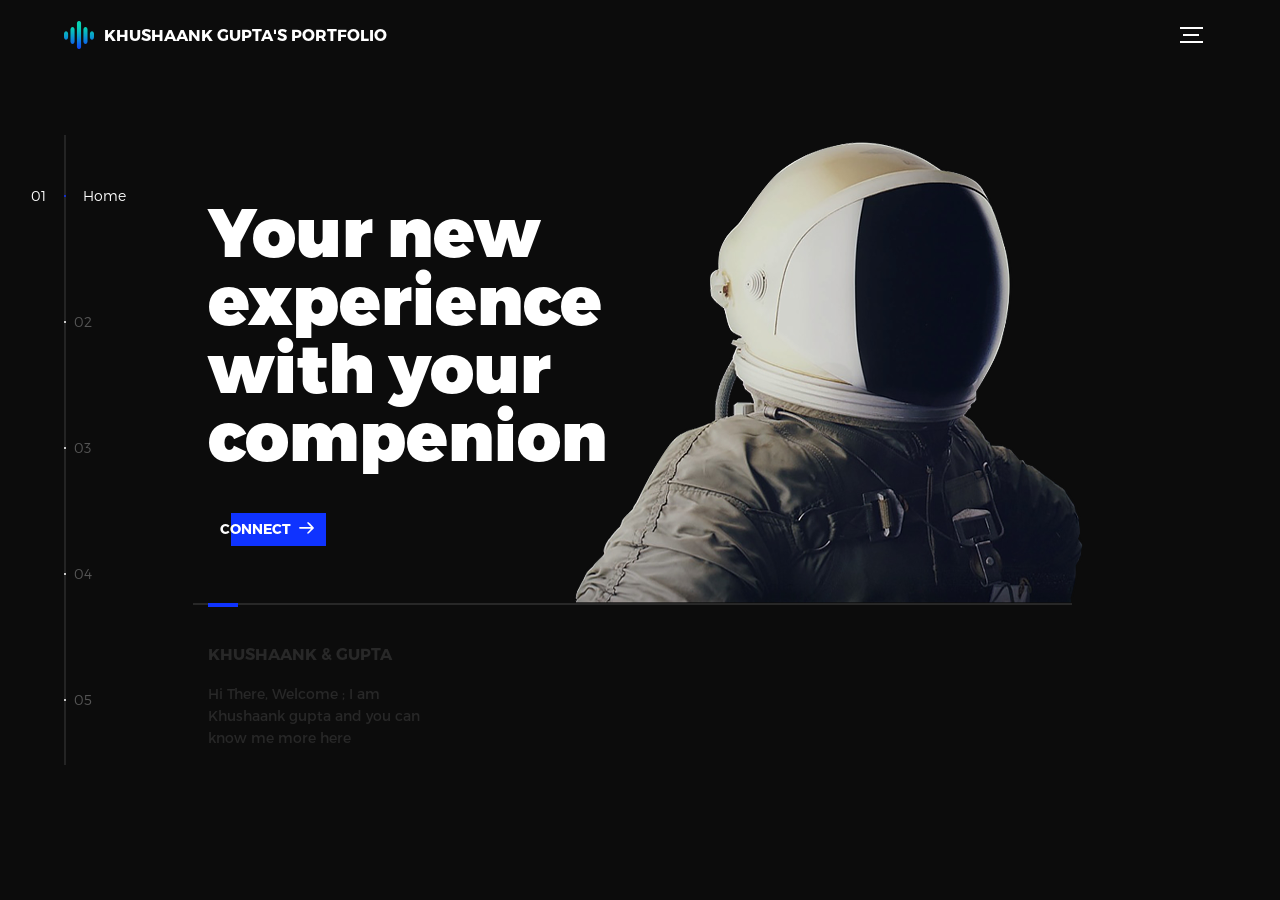
==== index.html @ f3856f15 "Add files via upload" ====
<!DOCTYPE html>
<html lang="en">
  <head>
    <title>Khushaank Gupta's Portfolio</title>
    <meta charset="utf-8" />
    <meta name="viewport" content="width=device-width, initial-scale=1" />
    <meta http-equiv="X-UA-Compatible" content="IE=edge" />
    <meta name="description" content="HTML5 website template" />
    <meta name="keywords" content="global, template, html, sass, jquery" />
    <meta name="author" content="Bucky Maler" />
    <link rel="stylesheet" href="assets/css/main.css" />
  </head>
  <body>
    <!-- notification for small viewports and landscape oriented smartphones -->
    <div class="device-notification">
      <a class="device-notification--logo">
        <img src="assets/img/logo.png" alt="Global" />
        <p>Khushaank Gupta's Portfolio</p>
      </a>
      <p class="device-notification--message">
        I have so much to offer that I must request you orient your device to
        portrait or find a larger screen. You won't be disappointed.
      </p>
    </div>

    <div class="perspective effect-rotate-left">
      <div class="container">
        <div class="outer-nav--return"></div>
        <div id="viewport" class="l-viewport">
          <div class="l-wrapper">
            <header class="header">
              <a class="header--logo" href="khushaank.github.io/khushaankgupta">
                <img src="assets/img/logo.png" alt="Global" />
                <p>Khushaank Gupta's Portfolio</p>
              </a>
              <button class="header--cta cta">Connect</button>
              <div class="header--nav-toggle">
                <span></span>
              </div>
            </header>
            <nav class="l-side-nav">
              <ul class="side-nav">
                <li class="is-active"><span>Home</span></li>
                <li><span>Works</span></li>
                <li><span>About</span></li>
                <li><span>Contact</span></li>
                <li><span>Connect</span></li>
              </ul>
            </nav>
            <ul class="l-main-content main-content">
              <li class="l-section section section--is-active">
                <div class="intro">
                  <div class="intro--banner">
                    <h1>
                      Your new<br />experience<br />with your<br />compenion
                    </h1>
                    <button class="cta">
                      Connect
                      <svg
                        version="1.1"
                        id="Layer_1"
                        xmlns="http://www.w3.org/2000/svg"
                        xmlns:xlink="http://www.w3.org/1999/xlink"
                        x="0px"
                        y="0px"
                        viewBox="0 0 150 118"
                        style="enable-background: new 0 0 150 118"
                        xml:space="preserve"
                      >
                        <g
                          transform="translate(0.000000,118.000000) scale(0.100000,-0.100000)"
                        >
                          <path
                            d="M870,1167c-34-17-55-57-46-90c3-15,81-100,194-211l187-185l-565-1c-431,0-571-3-590-13c-55-28-64-94-18-137c21-20,33-20,597-20h575l-192-193C800,103,794,94,849,39c20-20,39-29,61-29c28,0,63,30,298,262c147,144,272,271,279,282c30,51,23,60-219,304C947,1180,926,1196,870,1167z"
                          />
                        </g>
                      </svg>
                      <span class="btn-background"></span>
                    </button>
                    <img
                      src="assets/img/introduction-visual.png"
                      alt="Welcome"
                    />
                  </div>
                  <div class="intro--options">
                    <a href="#khushaank.github.io/khushaank" target="_blank">
                      <h3>Khushaank &amp; Gupta</h3>
                      <p>
                        Hi There, Welcome ; I am Khushaank gupta and you can
                        know me more here
                      </p>
                    </a>
                  </div>
                </div>
              </li>
              <li class="l-section section">
                <div class="work">
                  <h2>Selected work</h2>
                  <div class="work--lockup">
                    <ul class="slider">
                      <li class="slider--item slider--item-left">
                        <a href="Blog-1.html"target="_blank">
                          <div class="slider--item-image">
                            <img
                              src="assets/img/work-victory.jpg"
                              alt="Fintech"
                            />
                          </div>
                          <p class="slider--item-title">AI in FinTech</p>
                          <p class="slider--item-description">
                            Transforming Finance with Artificial Intelligence.
                          </p>
                        </a>
                      </li>
                      <li class="slider--item slider--item-center">
                        <a href="Blog-2.html"target="_blank">
                          <div class="slider--item-image">
                            <img
                              src="assets/img/work-metiew-smith.jpg"
                              alt="Cryptocurrency Trends"
                            />
                          </div>
                          <p class="slider--item-title">
                            Cryptocurrency Trends
                          </p>
                          <p class="slider--item-description">
                            NFTs, Metaverse, and Beyond.
                          </p>
                        </a>
                      </li>
                      <li class="slider--item slider--item-right">
                        <a href="Blog-3.html" target="_blank">
                          <div class="slider--item-image">
                            <img
                              src="assets/img/work-alex-nowak.jpg"
                              alt="Alex Nowak"
                            />
                          </div>
                          <p class="slider--item-title">
                            Decentralized Finance (DeFi)
                          </p>
                          <p class="slider--item-description">
                            Shaping the Future of Finance.
                          </p>
                        </a>
                      </li>
                    </ul>
                    <div class="slider--prev">
                      <svg
                        version="1.1"
                        id="Layer_1"
                        xmlns="http://www.w3.org/2000/svg"
                        xmlns:xlink="http://www.w3.org/1999/xlink"
                        x="0px"
                        y="0px"
                        viewBox="0 0 150 118"
                        style="enable-background: new 0 0 150 118"
                        xml:space="preserve"
                      >
                        <g
                          transform="translate(0.000000,118.000000) scale(0.100000,-0.100000)"
                        >
                          <path
                            d="M561,1169C525,1155,10,640,3,612c-3-13,1-36,8-52c8-15,134-145,281-289C527,41,562,10,590,10c22,0,41,9,61,29
                    c55,55,49,64-163,278L296,510h575c564,0,576,0,597,20c46,43,37,109-18,137c-19,10-159,13-590,13l-565,1l182,180
                    c101,99,187,188,193,199c16,30,12,57-12,84C631,1174,595,1183,561,1169z"
                          />
                        </g>
                      </svg>
                    </div>
                    <div class="slider--next">
                      <svg
                        version="1.1"
                        id="Layer_1"
                        xmlns="http://www.w3.org/2000/svg"
                        xmlns:xlink="http://www.w3.org/1999/xlink"
                        x="0px"
                        y="0px"
                        viewBox="0 0 150 118"
                        style="enable-background: new 0 0 150 118"
                        xml:space="preserve"
                      >
                        <g
                          transform="translate(0.000000,118.000000) scale(0.100000,-0.100000)"
                        >
                          <path
                            d="M870,1167c-34-17-55-57-46-90c3-15,81-100,194-211l187-185l-565-1c-431,0-571-3-590-13c-55-28-64-94-18-137c21-20,33-20,597-20h575l-192-193C800,103,794,94,849,39c20-20,39-29,61-29c28,0,63,30,298,262c147,144,272,271,279,282c30,51,23,60-219,304C947,1180,926,1196,870,1167z"
                          />
                        </g>
                      </svg>
                    </div>
                  </div>
                </div>
              </li>
              <li class="l-section section">
                <div class="about">
                  <div class="about--banner">
                    <h2>I<br />believe in<br />passionate<br />people</h2>

                    <img src="assets/img/about-visual.png" alt="About Us" />
                  </div>
                  <div class="about--options">
                    <a href="#0" target="_blank">
                      <h3>Wins</h3>
                    </a>
                    <a href="Philosphy.html" target="_blank">
                      <h3>Philosophy</h3>
                    </a>
                    <a href="History.html" target="_blank">
                      <h3>History</h3>
                    </a>
                  </div>
                </div>
              </li>
              <li class="l-section section">
                <div class="contact">
                  <div class="contact--lockup">
                    <div class="modal">
                      <div class="modal--information">
                        <p>India</p>
                        <a href="mailto:ouremail@gmail.com"
                          >khushaankgupta@gmail.com</a
                        >
                      </div>
                      <ul class="modal--options">
                        <li>
                          <a href="www.instagram.com/khushaankgupta"
                            >Instagram</a
                          >
                        </li>
                        <li>
                          <a href="https://www.linkedin.com/in/khushaankgupta/"
                            >Linkedin</a
                          >
                        </li>
                        <li>
                          <a href="mailto:khushaankgupta@gmail.com"
                            >Contact Us</a
                          >
                        </li>
                      </ul>
                    </div>
                  </div>
                </div>
              </li>
              <li class="l-section section">
                <div class="hire">
                  <h2>Let's get connected and work mutually on</h2>

                  <form
                    class="work-request"
                    action="https://formspree.io/f/mnqkzzqq"
                    method="post"
                  >
                    <div class="work-request--options">
                      <span class="options-a">
                        <input id="opt-1" type="checkbox" value="finance" name="Finance" />
                        <label for="opt-1">
                          <svg
                            version="1.1"
                            id="Layer_1"
                            xmlns="http://www.w3.org/2000/svg"
                            xmlns:xlink="http://www.w3.org/1999/xlink"
                            x="0px"
                            y="0px"
                            viewBox="0 0 150 111"
                            style="enable-background: new 0 0 150 111"
                            xml:space="preserve"
                          >
                            <g
                              transform="translate(0.000000,111.000000) scale(0.100000,-0.100000)"
                            >
                              <path
                                d="M950,705L555,310L360,505C253,612,160,700,155,700c-6,0-44-34-85-75l-75-75l278-278L550-5l475,475c261,261,475,480,475,485c0,13-132,145-145,145C1349,1100,1167,922,950,705z"
                              />
                            </g>
                          </svg>
                          Finance
                        </label>
                        <input
                          id="opt-2"
                          type="checkbox"
                          value="graphic design"
                          name="Graphic Design"
                        />
                        <label for="opt-2">
                          <svg
                            version="1.1"
                            id="Layer_1"
                            xmlns="http://www.w3.org/2000/svg"
                            xmlns:xlink="http://www.w3.org/1999/xlink"
                            x="0px"
                            y="0px"
                            viewBox="0 0 150 111"
                            style="enable-background: new 0 0 150 111"
                            xml:space="preserve"
                          >
                            <g
                              transform="translate(0.000000,111.000000) scale(0.100000,-0.100000)"
                            >
                              <path
                                d="M950,705L555,310L360,505C253,612,160,700,155,700c-6,0-44-34-85-75l-75-75l278-278L550-5l475,475c261,261,475,480,475,485c0,13-132,145-145,145C1349,1100,1167,922,950,705z"
                              />
                            </g>
                          </svg>
                          Graphic Design
                        </label>
                        <input
                          id="opt-3"
                          type="checkbox"
                          value="entrepreneurship"
                          name="Entrepreneurship"
                        />
                        <label for="opt-3">
                          <svg
                            version="1.1"
                            id="Layer_1"
                            xmlns="http://www.w3.org/2000/svg"
                            xmlns:xlink="http://www.w3.org/1999/xlink"
                            x="0px"
                            y="0px"
                            viewBox="0 0 150 111"
                            style="enable-background: new 0 0 150 111"
                            xml:space="preserve"
                          >
                            <g
                              transform="translate(0.000000,111.000000) scale(0.100000,-0.100000)"
                            >
                              <path
                                d="M950,705L555,310L360,505C253,612,160,700,155,700c-6,0-44-34-85-75l-75-75l278-278L550-5l475,475c261,261,475,480,475,485c0,13-132,145-145,145C1349,1100,1167,922,950,705z"
                              />
                            </g>
                          </svg>
                          Entrepreneurship
                        </label>
                      </span>
                      <span class="options-b">
                        <input id="opt-4" type="checkbox" value="ux design" name="UX Design" />
                        <label for="opt-4">
                          <svg
                            version="1.1"
                            id="Layer_1"
                            xmlns="http://www.w3.org/2000/svg"
                            xmlns:xlink="http://www.w3.org/1999/xlink"
                            x="0px"
                            y="0px"
                            viewBox="0 0 150 111"
                            style="enable-background: new 0 0 150 111"
                            xml:space="preserve"
                          >
                            <g
                              transform="translate(0.000000,111.000000) scale(0.100000,-0.100000)"
                            >
                              <path
                                d="M950,705L555,310L360,505C253,612,160,700,155,700c-6,0-44-34-85-75l-75-75l278-278L550-5l475,475c261,261,475,480,475,485c0,13-132,145-145,145C1349,1100,1167,922,950,705z"
                              />
                            </g>
                          </svg>
                          UX Design
                        </label>
                        <input id="opt-5" type="checkbox" value="webdesign" name="Webdesign"  />
                        <label for="opt-5">
                          <svg
                            version="1.1"
                            id="Layer_1"
                            xmlns="http://www.w3.org/2000/svg"
                            xmlns:xlink="http://www.w3.org/1999/xlink"
                            x="0px"
                            y="0px"
                            viewBox="0 0 150 111"
                            style="enable-background: new 0 0 150 111"
                            xml:space="preserve"
                          >
                            <g
                              transform="translate(0.000000,111.000000) scale(0.100000,-0.100000)"
                            >
                              <path
                                d="M950,705L555,310L360,505C253,612,160,700,155,700c-6,0-44-34-85-75l-75-75l278-278L550-5l475,475c261,261,475,480,475,485c0,13-132,145-145,145C1349,1100,1167,922,950,705z"
                              />
                            </g>
                          </svg>
                          Webdesign
                        </label>
                        <input id="opt-6" type="checkbox" value="marketing" name="Marketing"  />
                        <label for="opt-6">
                          <svg
                            version="1.1"
                            id="Layer_1"
                            xmlns="http://www.w3.org/2000/svg"
                            xmlns:xlink="http://www.w3.org/1999/xlink"
                            x="0px"
                            y="0px"
                            viewBox="0 0 150 111"
                            style="enable-background: new 0 0 150 111"
                            xml:space="preserve"
                          >
                            <g
                              transform="translate(0.000000,111.000000) scale(0.100000,-0.100000)"
                            >
                              <path
                                d="M950,705L555,310L360,505C253,612,160,700,155,700c-6,0-44-34-85-75l-75-75l278-278L550-5l475,475c261,261,475,480,475,485c0,13-132,145-145,145C1349,1100,1167,922,950,705z"
                              />
                            </g>
                          </svg>
                          Marketing
                        </label>
                      </span>
                    </div>
                    <div class="work-request--information">
                      <div class="information-name">
                        <input id="name" type="text" name="Name:" spellcheck="false" required/>
                        <label for="name">Name</label>
                      </div>
                      <div class="information-email">
                        <input id="email" type="email" name="Email:"  spellcheck="false" required/>
                        <label for="email">Email</label>
                      </div>
                    </div>
                    <input type="submit" value="Send" />
                  </form>
                </div>
              </li>
            </ul>
          </div>
        </div>
      </div>
      <ul class="outer-nav">
        <li class="is-active">Home</li>
        <li>Works</li>
        <li>About</li>
        <li>Contact</li>
        <li>Connect</li>
      </ul>
    </div>

    <script src="https://ajax.googleapis.com/ajax/libs/jquery/2.2.4/jquery.min.js"></script>
    <script>
      window.jQuery ||
        document.write(
          '<script src="assets/js/vendor/jquery-2.2.4.min.js"><\/script>'
        );
    </script>
    <script src="assets/js/functions-min.js"></script>
  </body>
</html>
---- assets/css/main.css ----
@font-face {
  font-family: "Montserrat";
  src: url("fonts/Montserrat-Black.eot");
  src: local("☺"), url("fonts/Montserrat-Black.woff") format("woff"),
    url("fonts/Montserrat-Black.ttf") format("truetype"),
    url("fonts/Montserrat-Black.svg") format("svg");
  font-weight: 900;
  font-style: normal;
}
@font-face {
  font-family: "Montserrat";
  src: url("fonts/Montserrat-Bold.eot");
  src: local("☺"), url("fonts/Montserrat-Bold.woff") format("woff"),
    url("fonts/Montserrat-Bold.ttf") format("truetype"),
    url("fonts/Montserrat-Bold.svg") format("svg");
  font-weight: 700;
  font-style: normal;
}
@font-face {
  font-family: "Montserrat";
  src: url("fonts/Montserrat-Regular.eot");
  src: local("☺"), url("fonts/Montserrat-Regular.woff") format("woff"),
    url("fonts/Montserrat-Regular.ttf") format("truetype"),
    url("fonts/Montserrat-Regular.svg") format("svg");
  font-weight: 400;
  font-style: normal;
}
@font-face {
  font-family: "Montserrat";
  src: url("fonts/Montserrat-Light.eot");
  src: local("☺"), url("fonts/Montserrat-Light.woff") format("woff"),
    url("fonts/Montserrat-Light.ttf") format("truetype"),
    url("fonts/Montserrat-Light.svg") format("svg");
  font-weight: 300;
  font-style: normal;
} /*! normalize.css v3.0.2 | MIT License | git.io/normalize */
html {
  font-family: sans-serif;
}
body {
  margin: 0;
}
article,
aside,
details,
figcaption,
figure,
footer,
header,
hgroup,
main,
menu,
nav,
section,
summary {
  display: block;
}
audio,
canvas,
progress,
video {
  display: inline-block;
  vertical-align: baseline;
}
audio:not([controls]) {
  display: none;
  height: 0;
}
[hidden],
template {
  display: none;
}
a {
  background-color: transparent;
}
a:active,
a:hover {
  outline: 0;
}
abbr[title] {
  border-bottom: 1px dotted;
}
b,
strong {
  font-weight: bold;
}
dfn {
  font-style: italic;
}
h1 {
  font-size: 2em;
  margin: 0.67em 0;
}
mark {
  background: #ff0;
  color: #000;
}
small {
  font-size: 80%;
}
sub,
sup {
  font-size: 75%;
  line-height: 0;
  position: relative;
  vertical-align: baseline;
}
sup {
  top: -0.5em;
}
sub {
  bottom: -0.25em;
}
img {
  border: 0;
}
svg:not(:root) {
  overflow: hidden;
}
figure {
  margin: 1em 40px;
}
hr {
  box-sizing: content-box;
  height: 0;
}
pre {
  overflow: auto;
}
code,
kbd,
pre,
samp {
  font-family: monospace, monospace;
  font-size: 1em;
}
button,
input,
optgroup,
select,
textarea {
  color: inherit;
  font: inherit;
  margin: 0;
}
button {
  overflow: visible;
}
button,
select {
  text-transform: none;
}
button,
html input[type="button"],
input[type="reset"],
input[type="submit"] {
  cursor: pointer;
}
button[disabled],
html input[disabled] {
  cursor: default;
}
button::-moz-focus-inner,
input::-moz-focus-inner {
  border: 0;
  padding: 0;
}
input {
  line-height: normal;
}
input[type="checkbox"],
input[type="radio"] {
  box-sizing: border-box;
  padding: 0;
}
input[type="number"]::-webkit-inner-spin-button,
input[type="number"]::-webkit-outer-spin-button {
  height: auto;
}
input[type="search"] {
  box-sizing: content-box;
}
input[type="search"]::-webkit-search-cancel-button,
input[type="search"]::-webkit-search-decoration {
  -webkit-appearance: none;
}
fieldset {
  border: 1px solid #c0c0c0;
  margin: 0 2px;
  padding: 0.35em 0.625em 0.75em;
}
legend {
  border: 0;
  padding: 0;
}
textarea {
  overflow: auto;
}
optgroup {
  font-weight: bold;
}
table {
  border-collapse: collapse;
  border-spacing: 0;
}
td,
th {
  padding: 0;
}
::-moz-selection {
  background: #fff498;
}
::selection {
  background: #fff498;
}
::-moz-selection {
  background: #fff498;
}
img::-moz-selection {
  background: transparent;
}
img::selection {
  background: transparent;
}
img::-moz-selection {
  background: transparent;
}
body {
  background-color: #0c0c0c;
  font-size: 14px;
  line-height: 1.6;
  font-family: "Montserrat", sans-serif;
  color: #fff;
  -webkit-font-smoothing: antialiased;
}
.l-viewport {
  position: relative;
  width: 100%;
  height: 100vh;
  box-shadow: 0 0 45px 5px rgba(0, 0, 0, 0.85);
  overflow: hidden;
}
.l-wrapper {
  position: relative;
  width: 1440px;
  max-width: 90%;
  height: 100%;
  margin: 0 auto;
}
.l-side-nav {
  position: absolute;
  left: 0;
  display: -webkit-box;
  display: -webkit-flex;
  display: -ms-flexbox;
  display: flex;
  height: 100%;
  -webkit-box-align: center;
  -webkit-align-items: center;
  -ms-flex-align: center;
  align-items: center;
}
.l-side-nav::before {
  content: "";
  position: absolute;
  top: 50%;
  left: 0;
  -webkit-transform: translateY(-50%);
  transform: translateY(-50%);
  width: 2px;
  height: 70%;
  max-height: 750px;
  background-color: #555;
  opacity: 0.35;
  z-index: 10;
}
@media (max-width: 1180px) {
  .l-side-nav {
    display: none;
  }
}
.l-main-content {
  position: relative;
  width: 100%;
  height: 100%;
  margin: 0;
  padding: 0;
  list-style: none;
}
.l-section {
  position: absolute;
  width: 100%;
  height: 100%;
}
.device-notification {
  display: none;
  position: fixed;
  top: 0;
  left: 0;
  width: 100%;
  height: 100%;
  -webkit-box-orient: vertical;
  -webkit-box-direction: normal;
  -webkit-flex-direction: column;
  -ms-flex-direction: column;
  flex-direction: column;
  -webkit-box-align: center;
  -webkit-align-items: center;
  -ms-flex-align: center;
  align-items: center;
  -webkit-box-pack: center;
  -webkit-justify-content: center;
  -ms-flex-pack: center;
  justify-content: center;
  background-color: #0c0c0c;
  z-index: 12;
}
.device-notification--logo {
  display: -webkit-box;
  display: -webkit-flex;
  display: -ms-flexbox;
  display: flex;
  -webkit-box-align: center;
  -webkit-align-items: center;
  -ms-flex-align: center;
  align-items: center;
  text-decoration: none;
  color: #fff;
}
.device-notification--logo p {
  margin: 0 0 0 10px;
  font-size: 16px;
  font-weight: 700;
  text-transform: uppercase;
}
.device-notification--message {
  width: 70%;
  margin: 30px 0 0 0;
  font-weight: 700;
  text-align: center;
}
@media (max-width: 767px) and (min-width: 601px) and (max-height: 680px) {
  .device-notification {
    display: -webkit-box;
    display: -webkit-flex;
    display: -ms-flexbox;
    display: flex;
  }
}
@media (max-width: 600px) and (min-width: 480px) and (max-height: 580px) {
  .device-notification {
    display: -webkit-box;
    display: -webkit-flex;
    display: -ms-flexbox;
    display: flex;
  }
}
@media (max-width: 736px) and (min-width: 360px) and (orientation: landscape) {
  .device-notification {
    display: -webkit-box;
    display: -webkit-flex;
    display: -ms-flexbox;
    display: flex;
  }
}
@media (max-width: 359px) {
  .device-notification {
    display: -webkit-box;
    display: -webkit-flex;
    display: -ms-flexbox;
    display: flex;
  }
}
.section {
  opacity: 0;
  visibility: hidden;
  -webkit-transition: opacity 0.4s ease-in-out, visibility 0s 0.4s;
  transition: opacity 0.4s ease-in-out, visibility 0s 0.4s;
}
.section--is-active {
  opacity: 1;
  visibility: visible;
  z-index: 1;
  -webkit-transition: opacity 0.4s ease-in-out 0.4s;
  transition: opacity 0.4s ease-in-out 0.4s;
}
.section--next {
  -webkit-transform: translateY(-45px);
  transform: translateY(-45px);
  -webkit-transition: -webkit-transform 0.4s ease-in-out;
  transition: -webkit-transform 0.4s ease-in-out;
  transition: transform 0.4s ease-in-out;
  transition: transform 0.4s ease-in-out, -webkit-transform 0.4s ease-in-out;
}
.section--prev {
  -webkit-transform: translateY(45px);
  transform: translateY(45px);
  -webkit-transition: -webkit-transform 0.4s ease-in-out;
  transition: -webkit-transform 0.4s ease-in-out;
  transition: transform 0.4s ease-in-out;
  transition: transform 0.4s ease-in-out, -webkit-transform 0.4s ease-in-out;
}
.header {
  position: absolute;
  top: 0;
  left: 0;
  display: -webkit-box;
  display: -webkit-flex;
  display: -ms-flexbox;
  display: flex;
  width: 100%;
  height: 70px;
  -webkit-box-align: center;
  -webkit-align-items: center;
  -ms-flex-align: center;
  align-items: center;
  -webkit-box-pack: justify;
  -webkit-justify-content: space-between;
  -ms-flex-pack: justify;
  justify-content: space-between;
  z-index: 10;
}
.header--logo {
  display: -webkit-box;
  display: -webkit-flex;
  display: -ms-flexbox;
  display: flex;
  -webkit-box-align: center;
  -webkit-align-items: center;
  -ms-flex-align: center;
  align-items: center;
  text-decoration: none;
  color: #fff;
}
.header--logo p {
  margin: 0 0 0 10px;
  font-size: 16px;
  font-weight: 700;
  text-transform: uppercase;
}
.header--nav-toggle {
  display: -webkit-box;
  display: -webkit-flex;
  display: -ms-flexbox;
  display: flex;
  width: 50px;
  height: 50px;
  -webkit-box-orient: vertical;
  -webkit-box-direction: normal;
  -webkit-flex-direction: column;
  -ms-flex-direction: column;
  flex-direction: column;
  -webkit-box-align: center;
  -webkit-align-items: center;
  -ms-flex-align: center;
  align-items: center;
  -webkit-box-pack: center;
  -webkit-justify-content: center;
  -ms-flex-pack: center;
  justify-content: center;
  cursor: pointer;
}
.header--nav-toggle span,
.header--nav-toggle::before,
.header--nav-toggle::after {
  content: "";
  position: relative;
  width: 16px;
  height: 2px;
  background-color: #fff;
}
.header--nav-toggle::before {
  bottom: 5px;
  width: 23px;
}
.header--nav-toggle::after {
  top: 5px;
  width: 23px;
}
.header--cta {
  position: absolute;
  top: 50%;
  left: 50%;
  -webkit-transform: translate(-50%, -50%);
  transform: translate(-50%, -50%);
  padding: 0 20px;
  line-height: 30px;
  text-decoration: none;
  color: #fff;
  font-weight: 700;
  text-transform: uppercase;
  background-color: #0f33ff;
  border: none;
  opacity: 0;
  visibility: hidden;
  -webkit-transition: opacity 0.4s ease-in-out, visibility 0s 0.4s;
  transition: opacity 0.4s ease-in-out, visibility 0s 0.4s;
}
.header--cta:focus {
  outline: none;
}
.header--cta.is-active {
  opacity: 1;
  visibility: visible;
  -webkit-transition: opacity 0.4s ease-in-out 0.4s;
  transition: opacity 0.4s ease-in-out 0.4s;
}
@media (max-width: 767px) {
  .header--cta {
    display: none;
  }
}
.side-nav {
  position: relative;
  display: -webkit-box;
  display: -webkit-flex;
  display: -ms-flexbox;
  display: flex;
  width: 100px;
  height: 70%;
  max-height: 750px;
  -webkit-box-orient: vertical;
  -webkit-box-direction: normal;
  -webkit-flex-direction: column;
  -ms-flex-direction: column;
  flex-direction: column;
  -webkit-justify-content: space-around;
  -ms-flex-pack: distribute;
  justify-content: space-around;
  margin: 0;
  padding: 0;
  list-style-position: inside;
  z-index: 10;
}
.side-nav > li {
  position: relative;
  top: -5px;
  color: #fff;
  font-size: 6px;
  cursor: pointer;
}
.side-nav > li span {
  position: relative;
  top: 3px;
  left: 10px;
  color: #fff;
  font-size: 14px;
  font-weight: 300;
  opacity: 0;
  visibility: hidden;
}
.side-nav > li::before {
  position: absolute;
  top: 3px;
  left: 10px;
  color: #555;
  font-size: 14px;
  font-weight: 300;
}
.side-nav li:nth-child(1)::before {
  content: "01";
}
.side-nav li:nth-child(2)::before {
  content: "02";
}
.side-nav li:nth-child(3)::before {
  content: "03";
}
.side-nav li:nth-child(4)::before {
  content: "04";
}
.side-nav li:nth-child(5)::before {
  content: "05";
}
.side-nav li.is-active {
  color: #0f33ff;
  -webkit-transition: color 0.4s ease-in-out;
  transition: color 0.4s ease-in-out;
}
.side-nav li.is-active span {
  opacity: 1;
  visibility: visible;
  -webkit-transition: opacity 0.4s ease-in-out;
  transition: opacity 0.4s ease-in-out;
}
.side-nav li.is-active::before {
  left: -33px;
  color: #fff;
}
.intro {
  position: relative;
  display: -webkit-box;
  display: -webkit-flex;
  display: -ms-flexbox;
  display: flex;
  width: 900px;
  max-width: 75%;
  height: 100%;
  -webkit-box-orient: vertical;
  -webkit-box-direction: normal;
  -webkit-flex-direction: column;
  -ms-flex-direction: column;
  flex-direction: column;
  -webkit-box-pack: center;
  -webkit-justify-content: center;
  -ms-flex-pack: center;
  justify-content: center;
  margin: 0 auto;
}
@media (max-width: 1180px) {
  .intro {
    max-width: 100%;
  }
}
.intro--banner {
  position: relative;
  height: 475px;
}
.intro--banner::before {
  content: "";
  position: absolute;
  bottom: 20px;
  left: -15px;
  right: 0;
  height: 2px;
  background-color: #282828;
}
.intro--banner::after {
  content: "";
  position: absolute;
  bottom: 18px;
  left: 0;
  width: 30px;
  height: 4px;
  background-color: #0f33ff;
}
.intro--banner h1 {
  position: relative;
  font-size: 68px;
  font-weight: 900;
  line-height: 1;
  z-index: 1;
}
.intro--banner button {
  position: relative;
  padding: 5px 17px 5px 12px;
  font-weight: 700;
  text-transform: uppercase;
  background-color: transparent;
  border: none;
}
.intro--banner button .btn-background {
  position: absolute;
  top: 0;
  left: 23px;
  right: 0;
  height: 100%;
  background-color: #0f33ff;
  z-index: -1;
  -webkit-transition: left 0.2s ease-in-out;
  transition: left 0.2s ease-in-out;
}
.intro--banner button:hover .btn-background {
  left: 0;
}
.intro--banner button:focus {
  outline: none;
}
.intro--banner button svg {
  position: relative;
  left: 5px;
  width: 15px;
  fill: #fff;
}
.intro--banner img {
  position: absolute;
  bottom: 21px;
  right: -12px;
}
.intro--options {
  display: -webkit-box;
  display: -webkit-flex;
  display: -ms-flexbox;
  display: flex;
  -webkit-box-pack: justify;
  -webkit-justify-content: space-between;
  -ms-flex-pack: justify;
  justify-content: space-between;
  margin: 0;
  padding: 0;
  list-style: none;
}
.intro--options > a {
  max-width: 250px;
  text-decoration: none;
  color: #282828;
  -webkit-transition: color 0.2s ease-in-out;
  transition: color 0.2s ease-in-out;
}
.intro--options > a:hover {
  color: #fff;
}
.intro--options h3 {
  font-size: 16px;
  text-transform: uppercase;
}
.intro--options p {
  margin-bottom: 0;
}
@media (max-width: 900px) {
  .intro--banner {
    height: 380px;
  }
  .intro--banner h1 {
    font-size: 55px;
  }
  .intro--banner img {
    width: 430px;
  }
  .intro--options > a {
    margin-right: 30px;
  }
  .intro--options > a:last-child {
    margin-right: 0;
  }
}
@media (max-width: 767px) {
  .intro--banner {
    height: 305px;
  }
  .intro--banner h1 {
    font-size: 44px;
  }
  .intro--banner img {
    width: 330px;
  }
  .intro--options {
    display: block;
  }
  .intro--options > a {
    display: block;
    max-width: 100%;
    margin: 0 0 30px 0;
  }
  .intro--options > a:last-child {
    margin-bottom: 0;
  }
}
@media (max-width: 600px) {
  .intro--banner {
    height: 360px;
  }
  .intro--banner h1 {
    font-size: 55px;
  }
  .intro--banner img {
    display: none;
  }
}
@media (max-width: 600px) and (max-height: 750px) {
  .intro--banner {
    height: auto;
  }
  .intro--banner::before,
  .intro--banner::after {
    display: none;
  }
  .intro--banner h1 {
    margin-top: 0;
  }
  .intro--options {
    display: none;
  }
}
.work {
  position: relative;
  display: -webkit-box;
  display: -webkit-flex;
  display: -ms-flexbox;
  display: flex;
  width: 960px;
  max-width: 80%;
  height: 100%;
  -webkit-box-orient: vertical;
  -webkit-box-direction: normal;
  -webkit-flex-direction: column;
  -ms-flex-direction: column;
  flex-direction: column;
  -webkit-box-pack: center;
  -webkit-justify-content: center;
  -ms-flex-pack: center;
  justify-content: center;
  margin: 0 auto;
}
@media (max-width: 1180px) {
  .work {
    max-width: 100%;
  }
}
.work h2 {
  margin: 0 0 20px 0;
  font-size: 30px;
  text-align: center;
}
.work--lockup {
  position: relative;
}
.work--lockup .slider {
  position: relative;
  display: -webkit-box;
  display: -webkit-flex;
  display: -ms-flexbox;
  display: flex;
  width: 80%;
  margin: 0 auto;
  padding: 0;
  list-style: none;
}
.work--lockup .slider--item {
  position: absolute;
  display: none;
  text-align: center;
}
.work--lockup .slider--item a {
  text-decoration: none;
  color: #858585;
}
.work--lockup .slider--item-title {
  margin-top: 10px;
  font-size: 12px;
  font-weight: 700;
  text-transform: uppercase;
}
.work--lockup .slider--item-description {
  display: none;
  max-width: 250px;
  margin: 0 auto;
}
.work--lockup .slider--item-image {
  width: 150px;
  height: 150px;
  margin: 0 auto;
  border-radius: 50%;
  overflow: hidden;
}
.work--lockup .slider--item-image img {
  width: 100%;
}
.work--lockup .slider--item-left {
  top: 50%;
  left: 0;
  -webkit-transform: translateY(-50%);
  transform: translateY(-50%);
  display: block;
}
.work--lockup .slider--item-right {
  top: 50%;
  right: 0;
  -webkit-transform: translateY(-50%);
  transform: translateY(-50%);
  display: block;
}
.work--lockup .slider--item-center {
  position: relative;
  top: 30px;
  left: 50%;
  -webkit-transform: translateX(-50%);
  transform: translateX(-50%);
  display: block;
}
.work--lockup .slider--item-center a {
  color: #fff;
}
.work--lockup .slider--item-center .slider--item-title {
  margin-top: 25px;
  font-size: 16px;
}
.work--lockup .slider--item-center .slider--item-description {
  display: block;
}
.work--lockup .slider--item-center .slider--item-image {
  width: 300px;
  height: 300px;
}
.work--lockup .slider--next,
.work--lockup .slider--prev {
  position: absolute;
  top: 160px;
  display: -webkit-box;
  display: -webkit-flex;
  display: -ms-flexbox;
  display: flex;
  width: 50px;
  height: 50px;
  -webkit-box-align: center;
  -webkit-align-items: center;
  -ms-flex-align: center;
  align-items: center;
  -webkit-box-pack: center;
  -webkit-justify-content: center;
  -ms-flex-pack: center;
  justify-content: center;
  background-color: #282828;
  border-radius: 50%;
  cursor: pointer;
}
.work--lockup .slider--next svg,
.work--lockup .slider--prev svg {
  width: 20px;
  fill: #fff;
}
.work--lockup .slider--next {
  right: 0;
}
.work--lockup .slider--prev {
  left: 0;
}
@media (max-width: 900px) {
  .work--lockup .slider--item-image {
    width: 120px;
    height: 120px;
  }
  .work--lockup .slider--item-center .slider--item-image {
    width: 240px;
    height: 240px;
  }
  .work--lockup .slider--next,
  .work--lockup .slider--prev {
    top: 130px;
  }
}
@media (max-width: 767px) {
  .work--lockup .slider {
    width: 75%;
  }
  .work--lockup .slider--item-image {
    width: 90px;
    height: 90px;
  }
  .work--lockup .slider--item-center .slider--item-image {
    width: 190px;
    height: 190px;
  }
  .work--lockup .slider--next,
  .work--lockup .slider--prev {
    top: 105px;
  }
}
@media (max-width: 600px) {
  .work--lockup .slider {
    width: auto;
  }
  .work--lockup .slider--item-left,
  .work--lockup .slider--item-right {
    display: none;
  }
}
.about {
  position: relative;
  display: -webkit-box;
  display: -webkit-flex;
  display: -ms-flexbox;
  display: flex;
  width: 900px;
  max-width: 75%;
  height: 100%;
  -webkit-box-orient: vertical;
  -webkit-box-direction: normal;
  -webkit-flex-direction: column;
  -ms-flex-direction: column;
  flex-direction: column;
  -webkit-box-pack: center;
  -webkit-justify-content: center;
  -ms-flex-pack: center;
  justify-content: center;
  margin: 0 auto;
}
@media (max-width: 1180px) {
  .about {
    max-width: 100%;
  }
}
.about--banner {
  position: relative;
  height: 475px;
}
.about--banner::before {
  content: "";
  position: absolute;
  top: 20px;
  left: 200px;
  -webkit-transform: rotate(-25deg);
  transform: rotate(-25deg);
  border: 5px solid #0f33ff;
  border-right-color: transparent;
  border-bottom-color: transparent;
}
.about--banner::after {
  content: "";
  position: absolute;
  top: 75px;
  left: 400px;
  -webkit-transform: rotate(45deg);
  transform: rotate(45deg);
  width: 10px;
  height: 10px;
  background-color: #0f33ff;
}
.about--banner h2 {
  position: relative;
  margin-top: 35px;
  font-size: 68px;
  font-weight: 900;
  line-height: 1;
  z-index: 1;
}
.about--banner h2::before {
  content: "";
  position: absolute;
  top: 60px;
  left: 268px;
  width: 30px;
  height: 30px;
  background-color: #0f33ff;
  border-radius: 50%;
}
.about--banner h2::after {
  content: "";
  position: absolute;
  top: 255px;
  left: 255px;
  width: 10px;
  height: 10px;
  background-color: #0f33ff;
}
.about--banner a {
  padding: 5px 17px 5px 0;
  text-decoration: none;
  color: #fff;
  font-weight: 700;
  text-transform: uppercase;
  background-color: transparent;
}
.about--banner a:hover svg {
  left: 10px;
}
.about--banner a svg {
  position: relative;
  left: 5px;
  width: 15px;
  fill: #fff;
  -webkit-transition: left 0.2s ease-in-out;
  transition: left 0.2s ease-in-out;
}
.about--banner img {
  position: absolute;
  bottom: -90px;
  right: -12px;
}
.about--options {
  display: -webkit-box;
  display: -webkit-flex;
  display: -ms-flexbox;
  display: flex;
  max-width: 600px;
  -webkit-box-pack: justify;
  -webkit-justify-content: space-between;
  -ms-flex-pack: justify;
  justify-content: space-between;
  margin: 0;
  padding: 0;
  list-style: none;
}
.about--options > a {
  position: relative;
  width: 150px;
  height: 75px;
  text-decoration: none;
  color: #fff;
  border: 10px solid #0f33ff;
  background-position: center;
  background-size: cover;
  background-repeat: no-repeat;
}
.about--options > a:nth-child(1) {
  background-image: url("../img/about-winners.jpg");
}
.about--options > a:nth-child(2) {
  background-image: url("../img/about-philosophy.jpg");
}
.about--options > a:nth-child(3) {
  background-image: url("../img/about-history.jpg");
}
.about--options > a:hover h3 {
  bottom: -50px;
}
.about--options h3 {
  position: absolute;
  bottom: -38px;
  left: 10px;
  font-size: 16px;
  text-transform: uppercase;
  -webkit-transition: bottom 0.2s ease-in-out, left 0.2s ease-in-out;
  transition: bottom 0.2s ease-in-out, left 0.2s ease-in-out;
}
@media (max-width: 767px) {
  .about--banner {
    height: 305px;
  }
  .about--banner::before {
    top: 0;
    left: 125px;
  }
  .about--banner::after {
    top: 35px;
    left: 260px;
  }
  .about--banner h2 {
    margin-top: 10px;
    font-size: 44px;
  }
  .about--banner h2::before {
    top: 28px;
    left: 168px;
  }
  .about--banner h2::after {
    top: 163px;
    left: 163px;
  }
  .about--banner img {
    width: 315px;
  }
}
@media (max-width: 600px) {
  .about--banner {
    height: auto;
  }
  .about--banner::before {
    left: 155px;
  }
  .about--banner::after {
    left: 310px;
  }
  .about--banner h2 {
    margin-top: 0;
    font-size: 55px;
  }
  .about--banner h2::before {
    top: 43px;
    left: 214px;
  }
  .about--banner h2::after {
    top: 205px;
    left: 205px;
  }
  .about--banner img {
    display: none;
  }
  .about--options {
    display: none;
  }
}
.contact {
  position: fixed;
  top: 0;
  left: 0;
  width: 100%;
  height: 100%;
  background-image: url("../img/contact-visual.png");
  background-position: center;
  background-size: cover;
  background-repeat: no-repeat;
}
.contact--lockup {
  position: relative;
  display: -webkit-box;
  display: -webkit-flex;
  display: -ms-flexbox;
  display: flex;
  width: 900px;
  max-width: 75%;
  height: 100%;
  -webkit-box-align: center;
  -webkit-align-items: center;
  -ms-flex-align: center;
  align-items: center;
  -webkit-box-pack: end;
  -webkit-justify-content: flex-end;
  -ms-flex-pack: end;
  justify-content: flex-end;
  margin: 0 auto;
}
@media (max-width: 1180px) {
  .contact--lockup {
    max-width: 90%;
  }
}
@media (max-width: 767px) {
  .contact--lockup {
    -webkit-box-pack: center;
    -webkit-justify-content: center;
    -ms-flex-pack: center;
    justify-content: center;
  }
}
.contact--lockup .modal {
  padding: 45px 45px;
  text-align: center;
  background-color: #0c0c0c;
  box-shadow: 0 0 30px 0 rgba(0, 0, 0, 0.75);
}
.contact--lockup .modal--information p,
.contact--lockup .modal--information a {
  display: block;
  margin: 14px 0;
  text-decoration: none;
  color: #fff;
  font-weight: 700;
}
.contact--lockup .modal--information p {
  margin-top: 0;
}
.contact--lockup .modal--options {
  margin: 0;
  padding: 0;
  list-style: none;
}
.contact--lockup .modal--options > li {
  width: 130px;
  margin: 0 auto 25px auto;
}
.contact--lockup .modal--options li:nth-child(1) {
  background-color: #1769ff;
}
.contact--lockup .modal--options li:nth-child(2) {
  background-color: #ea4c89;
}
.contact--lockup .modal--options li:nth-child(3) {
  margin-bottom: 0;
  background-color: #0f33ff;
  text-transform: uppercase;
}
.contact--lockup .modal--options a {
  display: block;
  width: 100%;
  padding: 8px 0;
  text-decoration: none;
  color: #fff;
  font-weight: 700;
}
.hire {
  position: relative;
  display: -webkit-box;
  display: -webkit-flex;
  display: -ms-flexbox;
  display: flex;
  width: 700px;
  max-width: 75%;
  height: 100%;
  -webkit-box-orient: vertical;
  -webkit-box-direction: normal;
  -webkit-flex-direction: column;
  -ms-flex-direction: column;
  flex-direction: column;
  -webkit-box-pack: center;
  -webkit-justify-content: center;
  -ms-flex-pack: center;
  justify-content: center;
  margin: 0 auto;
}
@media (max-width: 1180px) {
  .hire {
    max-width: 100%;
  }
}
.hire h2 {
  margin: 0 0 20px 0;
  font-size: 30px;
  text-align: center;
}
.work-request {
  display: -webkit-box;
  display: -webkit-flex;
  display: -ms-flexbox;
  display: flex;
  width: 100%;
  -webkit-box-orient: vertical;
  -webkit-box-direction: normal;
  -webkit-flex-direction: column;
  -ms-flex-direction: column;
  flex-direction: column;
  -webkit-box-align: center;
  -webkit-align-items: center;
  -ms-flex-align: center;
  align-items: center;
  color: #fff;
}
.work-request input[type="submit"] {
  width: 400px;
  max-width: 100%;
  line-height: 50px;
  font-size: 16px;
  font-weight: 700;
  text-transform: uppercase;
  background-color: #0f33ff;
  border: none;
  border-radius: 0;
}
.work-request input[type="submit"]:focus {
  outline: none;
}
.work-request--options {
  display: -webkit-box;
  display: -webkit-flex;
  display: -ms-flexbox;
  display: flex;
  width: 100%;
  -webkit-box-orient: vertical;
  -webkit-box-direction: normal;
  -webkit-flex-direction: column;
  -ms-flex-direction: column;
  flex-direction: column;
  -webkit-box-align: center;
  -webkit-align-items: center;
  -ms-flex-align: center;
  align-items: center;
  margin: 30px 0;
}
.work-request--options .options-a {
  display: -webkit-box;
  display: -webkit-flex;
  display: -ms-flexbox;
  display: flex;
  width: 100%;
  -webkit-box-pack: justify;
  -webkit-justify-content: space-between;
  -ms-flex-pack: justify;
  justify-content: space-between;
}
.work-request--options .options-b {
  display: -webkit-box;
  display: -webkit-flex;
  display: -ms-flexbox;
  display: flex;
  width: 72%;
  -webkit-flex-wrap: wrap;
  -ms-flex-wrap: wrap;
  flex-wrap: wrap;
  -webkit-justify-content: space-around;
  -ms-flex-pack: distribute;
  justify-content: space-around;
}
.work-request--options label {
  display: block;
  width: 200px;
  margin-bottom: 30px;
  line-height: 50px;
  font-size: 16px;
  font-weight: 700;
  text-align: center;
  border: 2px solid #fff;
  cursor: pointer;
  -webkit-transition: background-color 0.2s ease-in-out,
    border-color 0.2s ease-in-out;
  transition: background-color 0.2s ease-in-out, border-color 0.2s ease-in-out;
}
.work-request--options label svg {
  position: relative;
  left: -5px;
  width: 0;
  fill: #fff;
  -webkit-transition: width 0.2s ease-in-out;
  transition: width 0.2s ease-in-out;
}
.work-request--options input[type="checkbox"] {
  display: none;
}
.work-request--options input[type="checkbox"]:checked + label {
  background-color: #0f33ff;
  border-color: #0f33ff;
}
.work-request--options input[type="checkbox"]:checked + label svg {
  width: 15px;
}
.work-request--information {
  display: -webkit-box;
  display: -webkit-flex;
  display: -ms-flexbox;
  display: flex;
  width: 100%;
  -webkit-box-pack: justify;
  -webkit-justify-content: space-between;
  -ms-flex-pack: justify;
  justify-content: space-between;
  margin-bottom: 60px;
}
.work-request--information .information-name,
.work-request--information .information-email {
  position: relative;
  width: 45%;
  height: 50px;
  font-size: 30px;
  font-weight: 300;
}
.work-request--information input[type="text"],
.work-request--information input[type="email"] {
  width: 100%;
  padding: 0 0 5px 0;
  background-color: transparent;
  border: none;
  border-bottom: 1px solid #fff;
  border-radius: 0;
}
.work-request--information input[type="text"]:focus,
.work-request--information input[type="email"]:focus {
  outline: none;
  background-color: #0c0c0c;
}
.work-request--information label {
  position: absolute;
  top: 0;
  left: 0;
  pointer-events: none;
  -webkit-transition: top 0.2s ease-in-out, font-size 0.2s ease-in-out;
  transition: top 0.2s ease-in-out, font-size 0.2s ease-in-out;
}
.work-request--information input:focus + label,
.work-request--information input.has-value + label {
  top: -15px;
  font-size: 14px;
}
@media (max-width: 767px) {
  .work-request--options {
    -webkit-box-orient: horizontal;
    -webkit-box-direction: normal;
    -webkit-flex-direction: row;
    -ms-flex-direction: row;
    flex-direction: row;
    -webkit-justify-content: space-around;
    -ms-flex-pack: distribute;
    justify-content: space-around;
  }
  .work-request--options .options-a,
  .work-request--options .options-b {
    display: block;
    width: auto;
  }
}
@media (max-width: 600px) {
  .work-request--options {
    margin: 20px 0;
  }
}
@media (max-width: 600px) and (max-width: 415px) {
  .work-request--options {
    -webkit-box-pack: justify;
    -webkit-justify-content: space-between;
    -ms-flex-pack: justify;
    justify-content: space-between;
  }
}
@media (max-width: 600px) {
  .work-request--options label {
    width: 150px;
    margin-bottom: 15px;
    font-size: 14px;
  }
  .work-request--options input[type="checkbox"]:checked + label svg {
    width: 12px;
  }
  .work-request--information {
    margin-bottom: 30px;
  }
  .work-request--information .information-name,
  .work-request--information .information-email {
    height: 40px;
    font-size: 24px;
  }
}
.perspective {
  position: relative;
  width: 100%;
  height: 100%;
  overflow: hidden;
}
.perspective--modalview {
  position: fixed;
  -webkit-perspective: 1500px;
  perspective: 1500px;
}
.container {
  position: relative;
  -webkit-transform: translateZ(0) translateX(0) rotateY(0deg);
  transform: translateZ(0) translateX(0) rotateY(0deg);
  min-height: 100%;
  outline: 30px solid #0f33ff;
  -webkit-transition: -webkit-transform 0.4s;
  transition: -webkit-transform 0.4s;
  transition: transform 0.4s;
  transition: transform 0.4s, -webkit-transform 0.4s;
}
.modalview .container {
  position: absolute;
  width: 100%;
  height: 100%;
  overflow: hidden;
  -webkit-backface-visibility: hidden;
  backface-visibility: hidden;
}
.effect-rotate-left .container {
  -webkit-transform-origin: 0% 50%;
  transform-origin: 0% 50%;
  -webkit-transition: -webkit-transform 0.4s;
  transition: -webkit-transform 0.4s;
  transition: transform 0.4s;
  transition: transform 0.4s, -webkit-transform 0.4s;
}
.effect-rotate-left--animate .container {
  -webkit-transform: translateZ(-1800px) translateX(-50%) rotateY(45deg);
  transform: translateZ(-1800px) translateX(-50%) rotateY(45deg);
  outline: 30px solid #0f33ff;
}
.outer-nav {
  position: absolute;
  top: 50%;
  left: 55%;
  -webkit-transform: translateY(-50%);
  transform: translateY(-50%);
  -webkit-transform-style: preserve-3d;
  transform-style: preserve-3d;
  margin: 0;
  padding: 0;
  list-style: none;
  text-align: center;
  visibility: hidden;
  -webkit-transition: visibility 0s 0.2s;
  transition: visibility 0s 0.2s;
}
.outer-nav.is-vis {
  visibility: visible;
}
.outer-nav--return {
  position: absolute;
  top: 0;
  left: 0;
  width: 100%;
  height: 100%;
  display: none;
  cursor: pointer;
  z-index: 11;
}
.outer-nav--return.is-vis {
  display: block;
}
.outer-nav > li {
  -webkit-transform-style: preserve-3d;
  transform-style: preserve-3d;
  -webkit-transform: translateX(350px) translateZ(-1000px);
  transform: translateX(350px) translateZ(-1000px);
  font-size: 55px;
  font-weight: 900;
  opacity: 0;
  cursor: pointer;
  -webkit-transition: opacity 0.2s, -webkit-transform 0.2s;
  transition: opacity 0.2s, -webkit-transform 0.2s;
  transition: transform 0.2s, opacity 0.2s;
  transition: transform 0.2s, opacity 0.2s, -webkit-transform 0.2s;
}
.outer-nav > li.is-vis {
  -webkit-transform: translateX(0) translateZ(0);
  transform: translateX(0) translateZ(0);
  opacity: 1;
  -webkit-transition: opacity 0.4s, -webkit-transform 0.4s;
  transition: opacity 0.4s, -webkit-transform 0.4s;
  transition: transform 0.4s, opacity 0.4s;
  transition: transform 0.4s, opacity 0.4s, -webkit-transform 0.4s;
}
.outer-nav > li::before {
  content: "";
  position: absolute;
  top: 50%;
  left: 50%;
  -webkit-transform: translate(-50%, -25%);
  transform: translate(-50%, -25%);
  width: 110%;
  height: 15px;
  opacity: 0;
  background-color: #0f33ff;
}
.outer-nav > li.is-active::before {
  opacity: 1;
}
@media (max-width: 767px) {
  .outer-nav > li {
    font-size: 44px;
  }
}
@media (max-width: 600px) {
  .outer-nav > li {
    font-size: 34px;
  }
}
.outer-nav li.is-vis:nth-child(2) {
  -webkit-transition-delay: 0.04s;
  transition-delay: 0.04s;
}
.outer-nav li.is-vis:nth-child(3) {
  -webkit-transition-delay: 0.08s;
  transition-delay: 0.08s;
}
.outer-nav li.is-vis:nth-child(4) {
  -webkit-transition-delay: 0.12s;
  transition-delay: 0.12s;
}
.outer-nav li.is-vis:nth-child(5) {
  -webkit-transition-delay: 0.16s;
  transition-delay: 0.16s;
}
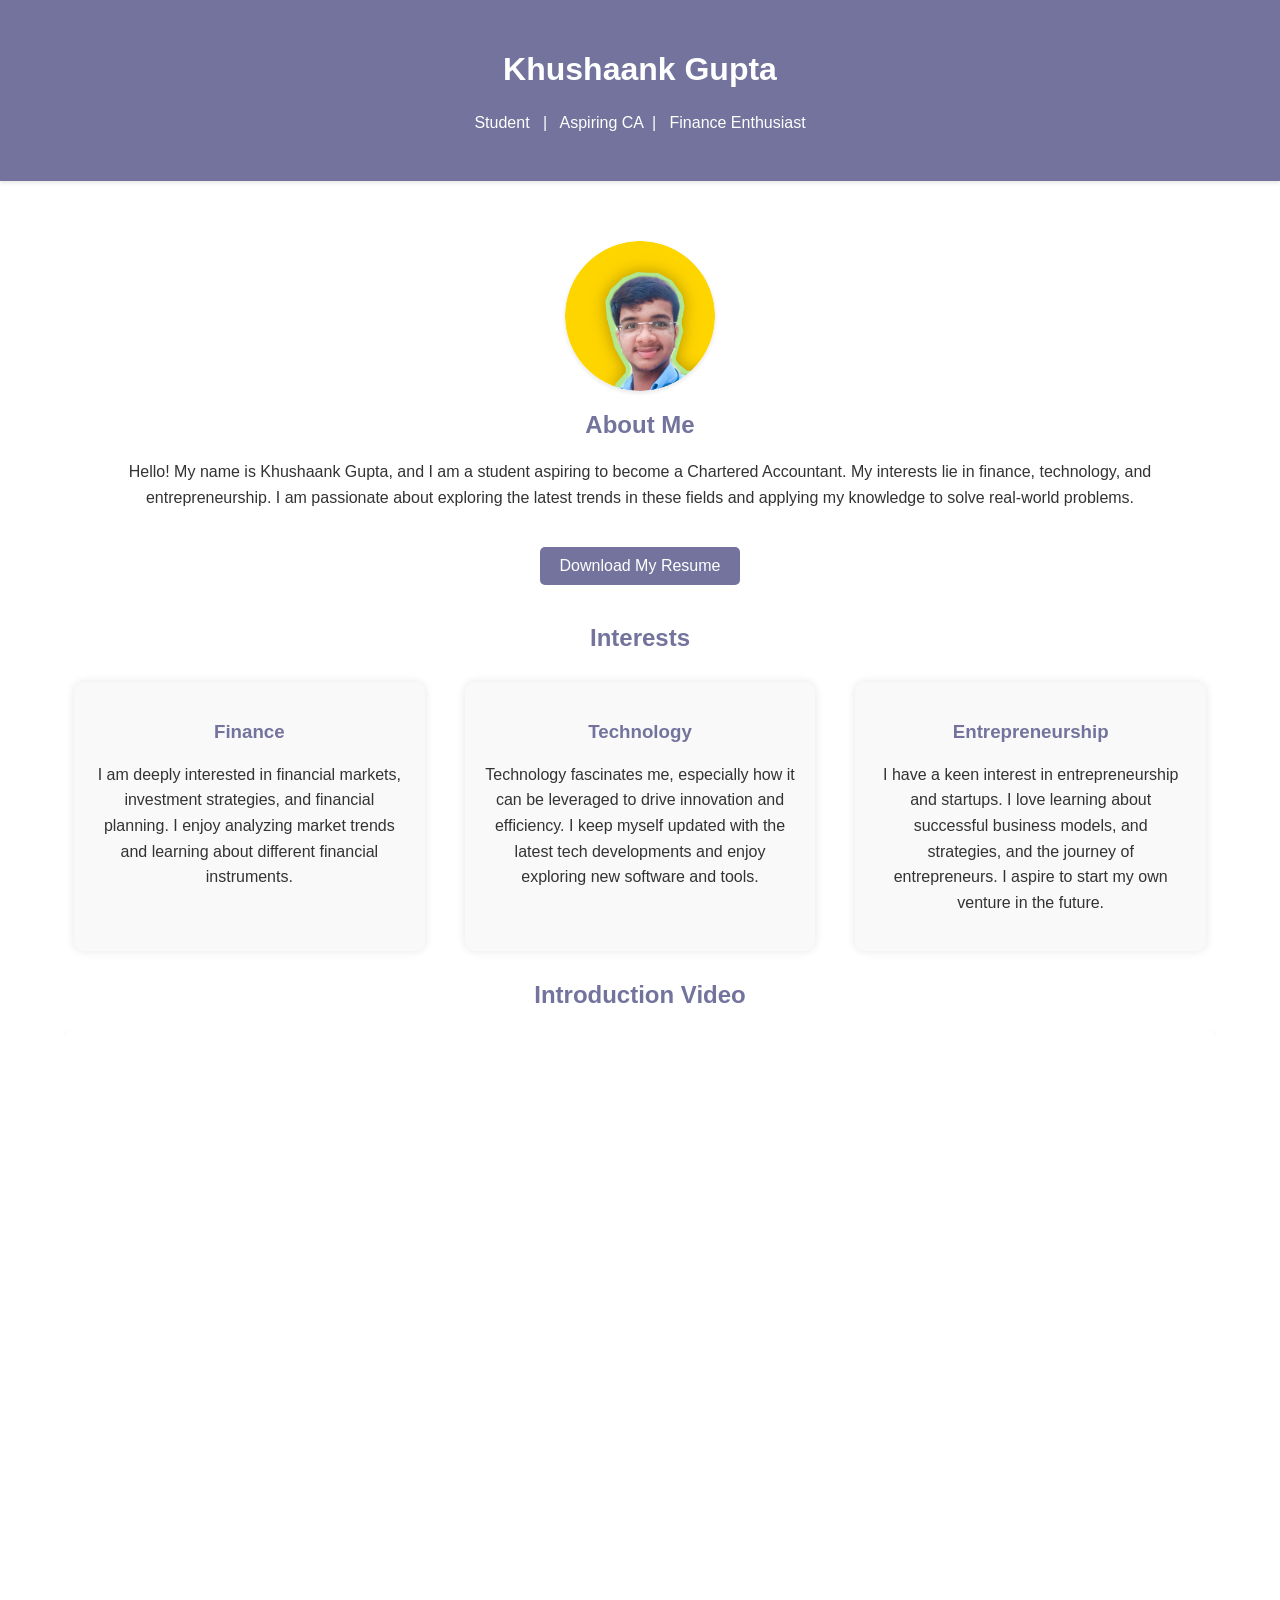
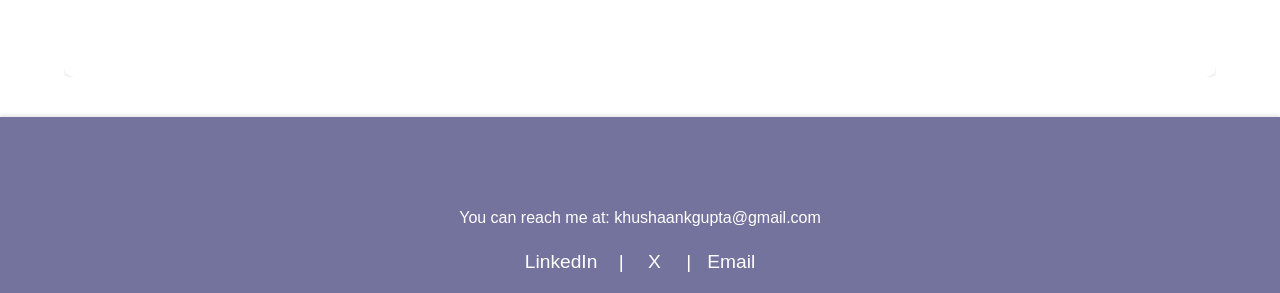
==== commit b11de3c7: "Add files via upload" ====
--- a/index.html
+++ b/index.html
@@ -1,445 +1,92 @@
-<!DOCTYPE html>
-<html lang="en">
-  <head>
-    <title>Khushaank Gupta's Portfolio</title>
-    <meta charset="utf-8" />
-    <meta name="viewport" content="width=device-width, initial-scale=1" />
-    <meta http-equiv="X-UA-Compatible" content="IE=edge" />
-    <meta name="description" content="HTML5 website template" />
-    <meta name="keywords" content="global, template, html, sass, jquery" />
-    <meta name="author" content="Bucky Maler" />
-    <link rel="stylesheet" href="assets/css/main.css" />
-  </head>
-  <body>
-    <!-- notification for small viewports and landscape oriented smartphones -->
-    <div class="device-notification">
-      <a class="device-notification--logo">
-        <img src="assets/img/logo.png" alt="Global" />
-        <p>Khushaank Gupta's Portfolio</p>
-      </a>
-      <p class="device-notification--message">
-        I have so much to offer that I must request you orient your device to
-        portrait or find a larger screen. You won't be disappointed.
-      </p>
-    </div>
-
-    <div class="perspective effect-rotate-left">
-      <div class="container">
-        <div class="outer-nav--return"></div>
-        <div id="viewport" class="l-viewport">
-          <div class="l-wrapper">
-            <header class="header">
-              <a class="header--logo" href="khushaank.github.io/khushaankgupta">
-                <img src="assets/img/logo.png" alt="Global" />
-                <p>Khushaank Gupta's Portfolio</p>
-              </a>
-              <button class="header--cta cta">Connect</button>
-              <div class="header--nav-toggle">
-                <span></span>
-              </div>
-            </header>
-            <nav class="l-side-nav">
-              <ul class="side-nav">
-                <li class="is-active"><span>Home</span></li>
-                <li><span>Works</span></li>
-                <li><span>About</span></li>
-                <li><span>Contact</span></li>
-                <li><span>Connect</span></li>
-              </ul>
-            </nav>
-            <ul class="l-main-content main-content">
-              <li class="l-section section section--is-active">
-                <div class="intro">
-                  <div class="intro--banner">
-                    <h1>
-                      Your new<br />experience<br />with your<br />compenion
-                    </h1>
-                    <button class="cta">
-                      Connect
-                      <svg
-                        version="1.1"
-                        id="Layer_1"
-                        xmlns="http://www.w3.org/2000/svg"
-                        xmlns:xlink="http://www.w3.org/1999/xlink"
-                        x="0px"
-                        y="0px"
-                        viewBox="0 0 150 118"
-                        style="enable-background: new 0 0 150 118"
-                        xml:space="preserve"
-                      >
-                        <g
-                          transform="translate(0.000000,118.000000) scale(0.100000,-0.100000)"
-                        >
-                          <path
-                            d="M870,1167c-34-17-55-57-46-90c3-15,81-100,194-211l187-185l-565-1c-431,0-571-3-590-13c-55-28-64-94-18-137c21-20,33-20,597-20h575l-192-193C800,103,794,94,849,39c20-20,39-29,61-29c28,0,63,30,298,262c147,144,272,271,279,282c30,51,23,60-219,304C947,1180,926,1196,870,1167z"
-                          />
-                        </g>
-                      </svg>
-                      <span class="btn-background"></span>
-                    </button>
-                    <img
-                      src="assets/img/introduction-visual.png"
-                      alt="Welcome"
-                    />
-                  </div>
-                  <div class="intro--options">
-                    <a href="#khushaank.github.io/khushaank" target="_blank">
-                      <h3>Khushaank &amp; Gupta</h3>
-                      <p>
-                        Hi There, Welcome ; I am Khushaank gupta and you can
-                        know me more here
-                      </p>
-                    </a>
-                  </div>
-                </div>
-              </li>
-              <li class="l-section section">
-                <div class="work">
-                  <h2>Selected work</h2>
-                  <div class="work--lockup">
-                    <ul class="slider">
-                      <li class="slider--item slider--item-left">
-                        <a href="Blog-1.html"target="_blank">
-                          <div class="slider--item-image">
-                            <img
-                              src="assets/img/work-victory.jpg"
-                              alt="Fintech"
-                            />
-                          </div>
-                          <p class="slider--item-title">AI in FinTech</p>
-                          <p class="slider--item-description">
-                            Transforming Finance with Artificial Intelligence.
-                          </p>
-                        </a>
-                      </li>
-                      <li class="slider--item slider--item-center">
-                        <a href="Blog-2.html"target="_blank">
-                          <div class="slider--item-image">
-                            <img
-                              src="assets/img/work-metiew-smith.jpg"
-                              alt="Cryptocurrency Trends"
-                            />
-                          </div>
-                          <p class="slider--item-title">
-                            Cryptocurrency Trends
-                          </p>
-                          <p class="slider--item-description">
-                            NFTs, Metaverse, and Beyond.
-                          </p>
-                        </a>
-                      </li>
-                      <li class="slider--item slider--item-right">
-                        <a href="Blog-3.html" target="_blank">
-                          <div class="slider--item-image">
-                            <img
-                              src="assets/img/work-alex-nowak.jpg"
-                              alt="Alex Nowak"
-                            />
-                          </div>
-                          <p class="slider--item-title">
-                            Decentralized Finance (DeFi)
-                          </p>
-                          <p class="slider--item-description">
-                            Shaping the Future of Finance.
-                          </p>
-                        </a>
-                      </li>
-                    </ul>
-                    <div class="slider--prev">
-                      <svg
-                        version="1.1"
-                        id="Layer_1"
-                        xmlns="http://www.w3.org/2000/svg"
-                        xmlns:xlink="http://www.w3.org/1999/xlink"
-                        x="0px"
-                        y="0px"
-                        viewBox="0 0 150 118"
-                        style="enable-background: new 0 0 150 118"
-                        xml:space="preserve"
-                      >
-                        <g
-                          transform="translate(0.000000,118.000000) scale(0.100000,-0.100000)"
-                        >
-                          <path
-                            d="M561,1169C525,1155,10,640,3,612c-3-13,1-36,8-52c8-15,134-145,281-289C527,41,562,10,590,10c22,0,41,9,61,29
-                    c55,55,49,64-163,278L296,510h575c564,0,576,0,597,20c46,43,37,109-18,137c-19,10-159,13-590,13l-565,1l182,180
-                    c101,99,187,188,193,199c16,30,12,57-12,84C631,1174,595,1183,561,1169z"
-                          />
-                        </g>
-                      </svg>
-                    </div>
-                    <div class="slider--next">
-                      <svg
-                        version="1.1"
-                        id="Layer_1"
-                        xmlns="http://www.w3.org/2000/svg"
-                        xmlns:xlink="http://www.w3.org/1999/xlink"
-                        x="0px"
-                        y="0px"
-                        viewBox="0 0 150 118"
-                        style="enable-background: new 0 0 150 118"
-                        xml:space="preserve"
-                      >
-                        <g
-                          transform="translate(0.000000,118.000000) scale(0.100000,-0.100000)"
-                        >
-                          <path
-                            d="M870,1167c-34-17-55-57-46-90c3-15,81-100,194-211l187-185l-565-1c-431,0-571-3-590-13c-55-28-64-94-18-137c21-20,33-20,597-20h575l-192-193C800,103,794,94,849,39c20-20,39-29,61-29c28,0,63,30,298,262c147,144,272,271,279,282c30,51,23,60-219,304C947,1180,926,1196,870,1167z"
-                          />
-                        </g>
-                      </svg>
-                    </div>
-                  </div>
-                </div>
-              </li>
-              <li class="l-section section">
-                <div class="about">
-                  <div class="about--banner">
-                    <h2>I<br />believe in<br />passionate<br />people</h2>
-
-                    <img src="assets/img/about-visual.png" alt="About Us" />
-                  </div>
-                  <div class="about--options">
-                    <a href="#0" target="_blank">
-                      <h3>Wins</h3>
-                    </a>
-                    <a href="Philosphy.html" target="_blank">
-                      <h3>Philosophy</h3>
-                    </a>
-                    <a href="History.html" target="_blank">
-                      <h3>History</h3>
-                    </a>
-                  </div>
-                </div>
-              </li>
-              <li class="l-section section">
-                <div class="contact">
-                  <div class="contact--lockup">
-                    <div class="modal">
-                      <div class="modal--information">
-                        <p>India</p>
-                        <a href="mailto:ouremail@gmail.com"
-                          >khushaankgupta@gmail.com</a
-                        >
-                      </div>
-                      <ul class="modal--options">
-                        <li>
-                          <a href="www.instagram.com/khushaankgupta"
-                            >Instagram</a
-                          >
-                        </li>
-                        <li>
-                          <a href="https://www.linkedin.com/in/khushaankgupta/"
-                            >Linkedin</a
-                          >
-                        </li>
-                        <li>
-                          <a href="mailto:khushaankgupta@gmail.com"
-                            >Contact Us</a
-                          >
-                        </li>
-                      </ul>
-                    </div>
-                  </div>
-                </div>
-              </li>
-              <li class="l-section section">
-                <div class="hire">
-                  <h2>Let's get connected and work mutually on</h2>
-
-                  <form
-                    class="work-request"
-                    action="https://formspree.io/f/mnqkzzqq"
-                    method="post"
-                  >
-                    <div class="work-request--options">
-                      <span class="options-a">
-                        <input id="opt-1" type="checkbox" value="finance" name="Finance" />
-                        <label for="opt-1">
-                          <svg
-                            version="1.1"
-                            id="Layer_1"
-                            xmlns="http://www.w3.org/2000/svg"
-                            xmlns:xlink="http://www.w3.org/1999/xlink"
-                            x="0px"
-                            y="0px"
-                            viewBox="0 0 150 111"
-                            style="enable-background: new 0 0 150 111"
-                            xml:space="preserve"
-                          >
-                            <g
-                              transform="translate(0.000000,111.000000) scale(0.100000,-0.100000)"
-                            >
-                              <path
-                                d="M950,705L555,310L360,505C253,612,160,700,155,700c-6,0-44-34-85-75l-75-75l278-278L550-5l475,475c261,261,475,480,475,485c0,13-132,145-145,145C1349,1100,1167,922,950,705z"
-                              />
-                            </g>
-                          </svg>
-                          Finance
-                        </label>
-                        <input
-                          id="opt-2"
-                          type="checkbox"
-                          value="graphic design"
-                          name="Graphic Design"
-                        />
-                        <label for="opt-2">
-                          <svg
-                            version="1.1"
-                            id="Layer_1"
-                            xmlns="http://www.w3.org/2000/svg"
-                            xmlns:xlink="http://www.w3.org/1999/xlink"
-                            x="0px"
-                            y="0px"
-                            viewBox="0 0 150 111"
-                            style="enable-background: new 0 0 150 111"
-                            xml:space="preserve"
-                          >
-                            <g
-                              transform="translate(0.000000,111.000000) scale(0.100000,-0.100000)"
-                            >
-                              <path
-                                d="M950,705L555,310L360,505C253,612,160,700,155,700c-6,0-44-34-85-75l-75-75l278-278L550-5l475,475c261,261,475,480,475,485c0,13-132,145-145,145C1349,1100,1167,922,950,705z"
-                              />
-                            </g>
-                          </svg>
-                          Graphic Design
-                        </label>
-                        <input
-                          id="opt-3"
-                          type="checkbox"
-                          value="entrepreneurship"
-                          name="Entrepreneurship"
-                        />
-                        <label for="opt-3">
-                          <svg
-                            version="1.1"
-                            id="Layer_1"
-                            xmlns="http://www.w3.org/2000/svg"
-                            xmlns:xlink="http://www.w3.org/1999/xlink"
-                            x="0px"
-                            y="0px"
-                            viewBox="0 0 150 111"
-                            style="enable-background: new 0 0 150 111"
-                            xml:space="preserve"
-                          >
-                            <g
-                              transform="translate(0.000000,111.000000) scale(0.100000,-0.100000)"
-                            >
-                              <path
-                                d="M950,705L555,310L360,505C253,612,160,700,155,700c-6,0-44-34-85-75l-75-75l278-278L550-5l475,475c261,261,475,480,475,485c0,13-132,145-145,145C1349,1100,1167,922,950,705z"
-                              />
-                            </g>
-                          </svg>
-                          Entrepreneurship
-                        </label>
-                      </span>
-                      <span class="options-b">
-                        <input id="opt-4" type="checkbox" value="ux design" name="UX Design" />
-                        <label for="opt-4">
-                          <svg
-                            version="1.1"
-                            id="Layer_1"
-                            xmlns="http://www.w3.org/2000/svg"
-                            xmlns:xlink="http://www.w3.org/1999/xlink"
-                            x="0px"
-                            y="0px"
-                            viewBox="0 0 150 111"
-                            style="enable-background: new 0 0 150 111"
-                            xml:space="preserve"
-                          >
-                            <g
-                              transform="translate(0.000000,111.000000) scale(0.100000,-0.100000)"
-                            >
-                              <path
-                                d="M950,705L555,310L360,505C253,612,160,700,155,700c-6,0-44-34-85-75l-75-75l278-278L550-5l475,475c261,261,475,480,475,485c0,13-132,145-145,145C1349,1100,1167,922,950,705z"
-                              />
-                            </g>
-                          </svg>
-                          UX Design
-                        </label>
-                        <input id="opt-5" type="checkbox" value="webdesign" name="Webdesign"  />
-                        <label for="opt-5">
-                          <svg
-                            version="1.1"
-                            id="Layer_1"
-                            xmlns="http://www.w3.org/2000/svg"
-                            xmlns:xlink="http://www.w3.org/1999/xlink"
-                            x="0px"
-                            y="0px"
-                            viewBox="0 0 150 111"
-                            style="enable-background: new 0 0 150 111"
-                            xml:space="preserve"
-                          >
-                            <g
-                              transform="translate(0.000000,111.000000) scale(0.100000,-0.100000)"
-                            >
-                              <path
-                                d="M950,705L555,310L360,505C253,612,160,700,155,700c-6,0-44-34-85-75l-75-75l278-278L550-5l475,475c261,261,475,480,475,485c0,13-132,145-145,145C1349,1100,1167,922,950,705z"
-                              />
-                            </g>
-                          </svg>
-                          Webdesign
-                        </label>
-                        <input id="opt-6" type="checkbox" value="marketing" name="Marketing"  />
-                        <label for="opt-6">
-                          <svg
-                            version="1.1"
-                            id="Layer_1"
-                            xmlns="http://www.w3.org/2000/svg"
-                            xmlns:xlink="http://www.w3.org/1999/xlink"
-                            x="0px"
-                            y="0px"
-                            viewBox="0 0 150 111"
-                            style="enable-background: new 0 0 150 111"
-                            xml:space="preserve"
-                          >
-                            <g
-                              transform="translate(0.000000,111.000000) scale(0.100000,-0.100000)"
-                            >
-                              <path
-                                d="M950,705L555,310L360,505C253,612,160,700,155,700c-6,0-44-34-85-75l-75-75l278-278L550-5l475,475c261,261,475,480,475,485c0,13-132,145-145,145C1349,1100,1167,922,950,705z"
-                              />
-                            </g>
-                          </svg>
-                          Marketing
-                        </label>
-                      </span>
-                    </div>
-                    <div class="work-request--information">
-                      <div class="information-name">
-                        <input id="name" type="text" name="Name:" spellcheck="false" required/>
-                        <label for="name">Name</label>
-                      </div>
-                      <div class="information-email">
-                        <input id="email" type="email" name="Email:"  spellcheck="false" required/>
-                        <label for="email">Email</label>
-                      </div>
-                    </div>
-                    <input type="submit" value="Send" />
-                  </form>
-                </div>
-              </li>
-            </ul>
-          </div>
-        </div>
-      </div>
-      <ul class="outer-nav">
-        <li class="is-active">Home</li>
-        <li>Works</li>
-        <li>About</li>
-        <li>Contact</li>
-        <li>Connect</li>
-      </ul>
-    </div>
-
-    <script src="https://ajax.googleapis.com/ajax/libs/jquery/2.2.4/jquery.min.js"></script>
-    <script>
-      window.jQuery ||
-        document.write(
-          '<script src="assets/js/vendor/jquery-2.2.4.min.js"><\/script>'
-        );
-    </script>
-    <script src="assets/js/functions-min.js"></script>
-  </body>
-</html>
+<!DOCTYPE html>
+<html lang="en">
+  <head>
+    <meta charset="UTF-8" />
+    <meta name="viewport" content="width=device-width, initial-scale=1.0" />
+    <title>Khushaank Gupta - Personal Webpage</title>
+    <link rel="stylesheet" href="style.css" />
+  </head>
+  <body>
+    <header>
+      <h1>Khushaank Gupta</h1>
+      <p>Student &nbsp&nbsp| &nbsp Aspiring CA &nbsp|&nbsp&nbsp Finance Enthusiast</p>
+    </header>
+    <div class="container">
+      <section>
+        <img src="picofme.png" alt="Khushaank Gupta" class="profile-img" />
+        <h2>About Me</h2>
+        <p>
+          Hello! My name is Khushaank Gupta, and I am a student aspiring to
+          become a Chartered Accountant. My interests lie in finance,
+          technology, and entrepreneurship. I am passionate about exploring the
+          latest trends in these fields and applying my knowledge to solve
+          real-world problems.
+        </p>
+        <a href="resume.pdf" target="_blank" class="btn">Download My Resume</a>
+      </section>
+      <section>
+        <h2>Interests</h2>
+        <div class="interests">
+          <div class="interest">
+            <h3>Finance</h3>
+            <p>
+              I am deeply interested in financial markets, investment
+              strategies, and financial planning. I enjoy analyzing market
+              trends and learning about different financial instruments.
+            </p>
+          </div>
+          <div class="interest">
+            <h3>Technology</h3>
+            <p>
+              Technology fascinates me, especially how it can be leveraged to
+              drive innovation and efficiency. I keep myself updated with the
+              latest tech developments and enjoy exploring new software and
+              tools.
+            </p>
+          </div>
+          <div class="interest">
+            <h3>Entrepreneurship</h3>
+            <p>
+              I have a keen interest in entrepreneurship and startups. I love
+              learning about successful business models, and strategies, and the
+              journey of entrepreneurs. I aspire to start my own venture in the
+              future.
+            </p>
+          </div>
+        </div>
+      </section>
+      <section class="video-container">
+        <h2>Introduction Video</h2>
+        <div class="iframe-container">
+          <iframe
+            src="https://www.youtube.com/embed/C02HXcRNRKE"
+            frameborder="0"
+            autoplay
+            loop
+            allow="accelerometer; autoplay; clipboard-write; encrypted-media; gyroscope; picture-in-picture"
+            allowfullscreen
+          ></iframe>
+        </div>
+      </section>
+    </div>
+    <footer class="contact">
+      <h2>Contact</h2>
+      <p>You can reach me at: khushaankgupta@gmail.com</p>
+      <div class="social-links">
+        <a
+          href="https://www.linkedin.com/in/khushaankgupta/"
+          rel="noopener"
+          target="_blank"
+          >LinkedIn &nbsp&nbsp  |</a
+        >
+        <a
+          href="https://x.com/khushaankgupta"
+          rel="noopener"
+          target="_blank"
+          >X </a
+        >
+        <a href="mailto:khushaankgupta@gmail.com">|  &nbsp&nbspEmail</a>
+      </div>
+    </footer>
+  </body>
+</html>
--- a/style.css
+++ b/style.css
@@ -0,0 +1,141 @@
+::selection {
+  color: rgb(230, 230, 250);
+}
+
+body {
+  font-family: "Arial", sans-serif;
+  margin: 0;
+  padding: 0;
+  background-color: #ffffff;
+  color: #333;
+}
+header {
+  background-color: #73739d;
+  color: #fff;
+  padding: 30px 0;
+  text-align: center;
+  box-shadow: 0 2px 4px rgba(0, 0, 0, 0.1);
+}
+.container {
+  width: 90%;
+  max-width: 1200px;
+  margin: 20px auto;
+  padding: 20px;
+  text-align: center;
+}
+h2,
+h3 {
+  color: #73739d;
+}
+p {
+  line-height: 1.6;
+}
+.profile-img {
+  display: block;
+  margin: 20px auto;
+  border-radius: 50%;
+  width: 150px;
+  height: 150px;
+  object-fit: cover;
+  box-shadow: 0 2px 4px rgba(0, 0, 0, 0.1);
+}
+.interests {
+  display: flex;
+  flex-wrap: wrap;
+  justify-content: center;
+  gap: 20px;
+}
+.interest {
+  background: #f9f9f9;
+  margin: 10px;
+  padding: 20px;
+  box-shadow: 0 0 10px rgba(0, 0, 0, 0.1);
+  flex: 1 1 calc(30% - 40px);
+  box-sizing: border-box;
+  text-align: center;
+  border-radius: 10px;
+  transition: transform 0.2s, box-shadow 0.2s;
+}
+.interest:hover {
+  transform: translateY(-5px);
+  box-shadow: 0 8px 16px rgba(0, 0, 0, 0.2);
+}
+.contact {
+  background: #73739d;
+  color: #fff;
+  padding: 20px;
+  text-align: center;
+  box-shadow: 0 -2px 4px rgba(0, 0, 0, 0.1);
+}
+.iframe-container {
+  position: relative;
+  width: 100%;
+  padding-bottom: 56.25%; /* 16:9 aspect ratio */
+  height: 0;
+  overflow: hidden;
+}
+.iframe-container iframe {
+  position: absolute;
+  top: 0;
+  left: 0;
+  width: 100%;
+  height: 100%;
+  border: 0;
+  border-radius: 10px;
+  box-shadow: 0 2px 4px rgba(0, 0, 0, 0.1);
+}
+.social-links {
+  margin-top: 20px;
+}
+.social-links a {
+  margin: 0 10px;
+  color: #fff;
+  text-decoration: none;
+  transition: color 0.2s;
+  font-size: 1.2em;
+}
+.social-links a:hover {
+  color: #d4d4d4;
+}
+.btn {
+  display: inline-block;
+  margin: 20px auto;
+  padding: 10px 20px;
+  color: #fff;
+  background-color: #73739d;
+  border: none;
+  border-radius: 5px;
+  text-decoration: none;
+  font-size: 1em;
+  transition: background-color 0.2s;
+}
+.btn:hover {
+  background-color: #45a049;
+}
+@media (max-width: 768px) {
+  .interest {
+    flex: 1 1 100%;
+  }
+}
+@media (max-width: 480px) {
+  h1 {
+    font-size: 1.8em;
+  }
+  h2 {
+    font-size: 1.5em;
+  }
+  h3 {
+    font-size: 1.2em;
+  }
+  .profile-img {
+    width: 120px;
+    height: 120px;
+  }
+  .btn {
+    padding: 8px 16px;
+    font-size: 0.9em;
+  }
+  .social-links a {
+    font-size: 1em;
+  }
+}
